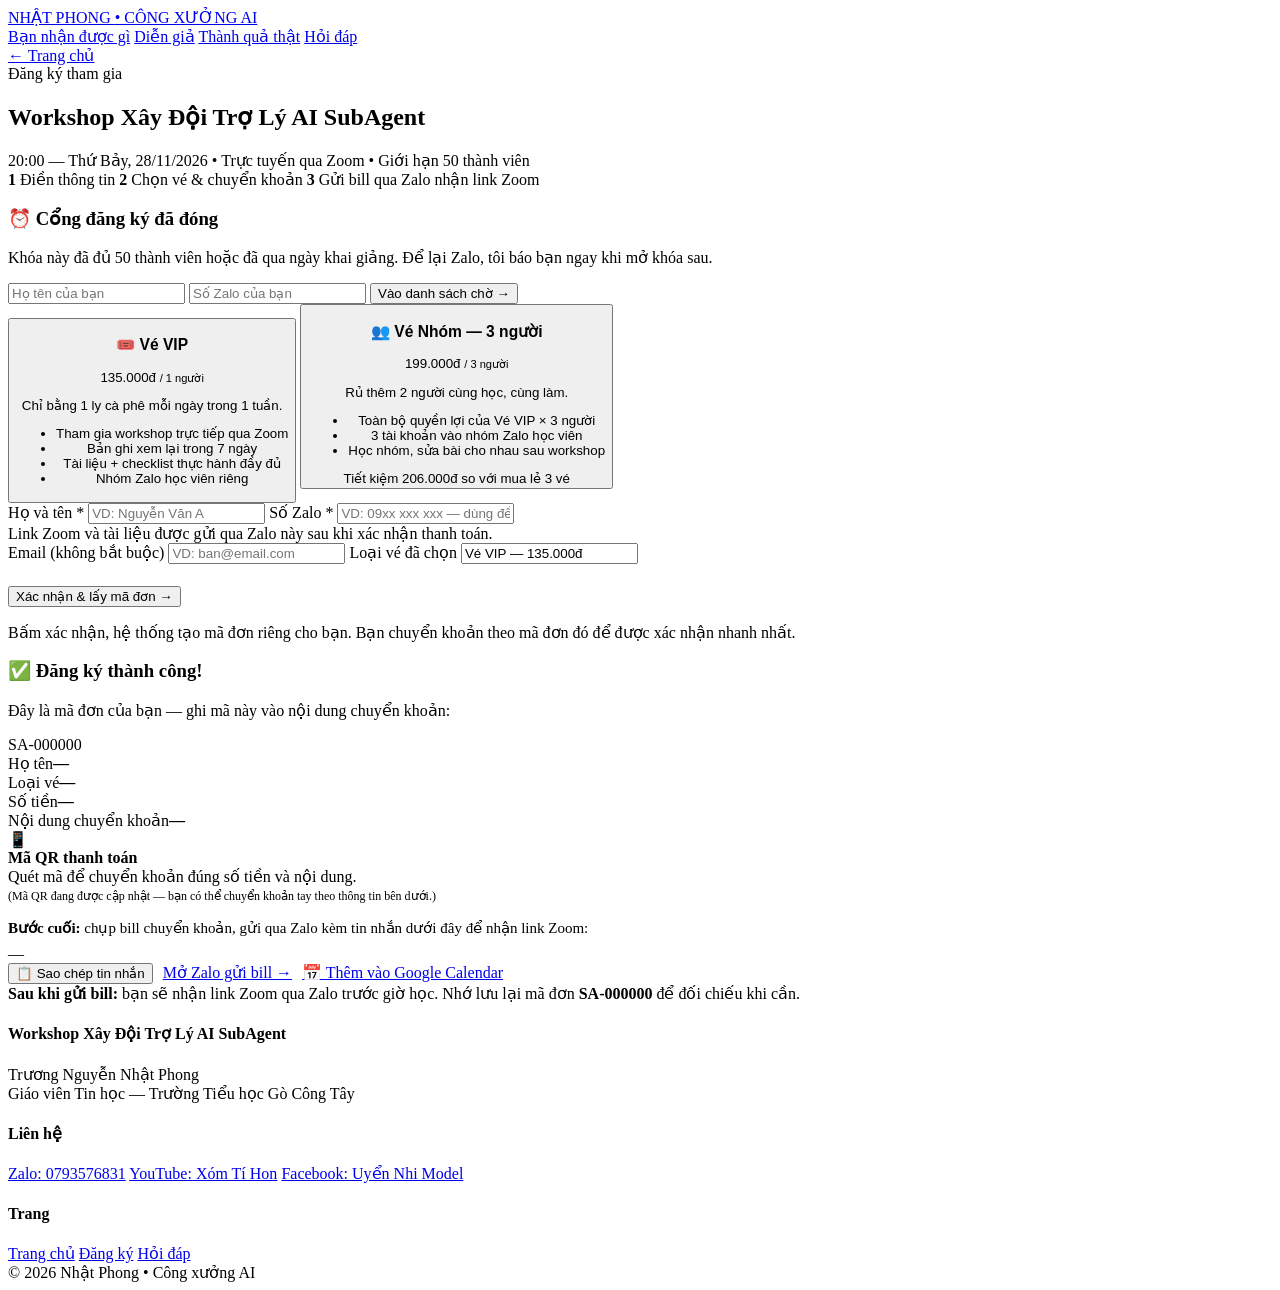
==== dang-ky.html @ d7dc1585 "Landing page workshop SubAgent" ====
<!DOCTYPE html>
<html lang="vi">
<head>
<meta charset="UTF-8">
<meta name="viewport" content="width=device-width, initial-scale=1.0">
<title>Đăng ký — Workshop Xây Đội Trợ Lý AI SubAgent</title>
<meta name="description" content="Đăng ký workshop Xây Đội Trợ Lý AI SubAgent của Nhật Phong. Vé VIP 135.000đ, vé nhóm 3 người 199.000đ.">
<link rel="preconnect" href="https://fonts.googleapis.com">
<link rel="preconnect" href="https://fonts.gstatic.com" crossorigin>
<link href="https://fonts.googleapis.com/css2?family=Be+Vietnam+Pro:wght@400;500;600;700;800;900&display=swap" rel="stylesheet">
<link rel="stylesheet" href="assets/style.css">
</head>
<body>

<header class="header">
  <div class="container header-inner">
    <a class="logo" href="index.html">NHẬT PHONG <span>• CÔNG XƯỞNG AI</span></a>
    <nav class="nav">
      <a href="index.html#nhan-duoc">Bạn nhận được gì</a>
      <a href="index.html#dien-gia">Diễn giả</a>
      <a href="index.html#thanh-qua">Thành quả thật</a>
      <a href="index.html#faq">Hỏi đáp</a>
    </nav>
    <a class="btn btn-primary header-cta" href="index.html">← Trang chủ</a>
  </div>
</header>

<section class="reg-hero">
  <div class="container">
    <span class="section-kicker">Đăng ký tham gia</span>
    <h2 class="section-title">Workshop Xây Đội Trợ Lý AI SubAgent</h2>
    <p class="section-sub" style="margin:0 auto">20:00 — Thứ Bảy, 28/11/2026 • Trực tuyến qua Zoom • Giới hạn 50 thành viên</p>
    <div class="steps">
      <span class="step"><b>1</b> Điền thông tin</span>
      <span class="step"><b>2</b> Chọn vé &amp; chuyển khoản</span>
      <span class="step"><b>3</b> Gửi bill qua Zalo nhận link Zoom</span>
    </div>
  </div>
</section>

<section style="padding-top:0">
  <div class="container reg-wrap">

    <!-- Chế độ chờ (tự bật khi hết hạn / đủ chỗ) -->
    <div class="expired-box" id="waitlist-box">
      <h3>⏰ Cổng đăng ký đã đóng</h3>
      <p>Khóa này đã đủ 50 thành viên hoặc đã qua ngày khai giảng. Để lại Zalo, tôi báo bạn ngay khi mở khóa sau.</p>
      <form id="waitlist-form">
        <div class="form-row" style="justify-content:center">
          <input class="input" type="text" id="wl-name" placeholder="Họ tên của bạn" required>
          <input class="input" type="text" id="wl-zalo" placeholder="Số Zalo của bạn" required>
          <button class="btn btn-primary" type="submit">Vào danh sách chờ →</button>
        </div>
      </form>
      <p class="form-note" id="wl-done" style="display:none;color:#166534;font-weight:700">✓ Đã ghi nhận! Tôi sẽ nhắn Zalo cho bạn khi mở khóa sau.</p>
    </div>

    <!-- Form đăng ký -->
    <div id="reg-main">
      <div class="tabs" role="tablist">
        <button class="tab active" id="tab-vip" type="button" role="tab" aria-selected="true">
          <h3>🎟️ Vé VIP</h3>
          <div class="price">135.000đ <small>/ 1 người</small></div>
          <p>Chỉ bằng 1 ly cà phê mỗi ngày trong 1 tuần.</p>
          <ul>
            <li>Tham gia workshop trực tiếp qua Zoom</li>
            <li>Bản ghi xem lại trong 7 ngày</li>
            <li>Tài liệu + checklist thực hành đầy đủ</li>
            <li>Nhóm Zalo học viên riêng</li>
          </ul>
        </button>
        <button class="tab" id="tab-group" type="button" role="tab" aria-selected="false">
          <h3>👥 Vé Nhóm — 3 người</h3>
          <div class="price">199.000đ <small>/ 3 người</small></div>
          <p>Rủ thêm 2 người cùng học, cùng làm.</p>
          <ul>
            <li>Toàn bộ quyền lợi của Vé VIP × 3 người</li>
            <li>3 tài khoản vào nhóm Zalo học viên</li>
            <li>Học nhóm, sửa bài cho nhau sau workshop</li>
          </ul>
          <span class="save-badge">Tiết kiệm 206.000đ so với mua lẻ 3 vé</span>
        </button>
      </div>

      <form class="reg-form" id="reg-form">
        <label for="f-name">Họ và tên *</label>
        <input class="input" type="text" id="f-name" placeholder="VD: Nguyễn Văn A" required>

        <label for="f-zalo">Số Zalo *</label>
        <input class="input" type="tel" id="f-zalo" placeholder="VD: 09xx xxx xxx — dùng để nhận link Zoom" required>
        <div class="field-hint">Link Zoom và tài liệu được gửi qua Zalo này sau khi xác nhận thanh toán.</div>

        <label for="f-email">Email (không bắt buộc)</label>
        <input class="input" type="email" id="f-email" placeholder="VD: ban@email.com">

        <label>Loại vé đã chọn</label>
        <input class="input" type="text" id="f-ticket" value="Vé VIP — 135.000đ" readonly>

        <div style="margin-top:22px">
          <button class="btn btn-primary btn-lg btn-block" type="submit">Xác nhận &amp; lấy mã đơn →</button>
        </div>
        <p class="form-note">Bấm xác nhận, hệ thống tạo mã đơn riêng cho bạn. Bạn chuyển khoản theo mã đơn đó để được xác nhận nhanh nhất.</p>
      </form>

      <!-- Mã đơn + thanh toán (hiện sau khi submit) -->
      <div class="order-box" id="order-box">
        <h3>✅ Đăng ký thành công!</h3>
        <p>Đây là mã đơn của bạn — ghi mã này vào nội dung chuyển khoản:</p>
        <div class="order-code" id="order-code">SA-000000</div>
        <div class="order-rows">
          <div><span>Họ tên</span><b id="order-name">—</b></div>
          <div><span>Loại vé</span><b id="order-ticket">—</b></div>
          <div><span>Số tiền</span><b id="order-amount" style="color:var(--accent)">—</b></div>
          <div><span>Nội dung chuyển khoản</span><b id="order-content">—</b></div>
        </div>

        <div class="qr-placeholder">
          <div class="qr-icon">📱</div>
          <b>Mã QR thanh toán</b><br>
          Quét mã để chuyển khoản đúng số tiền và nội dung.<br>
          <span style="font-size:12px">(Mã QR đang được cập nhật — bạn có thể chuyển khoản tay theo thông tin bên dưới.)</span>
        </div>

        <p style="font-size:15px;margin-bottom:8px"><b>Bước cuối:</b> chụp bill chuyển khoản, gửi qua Zalo kèm tin nhắn dưới đây để nhận link Zoom:</p>
        <div class="copy-box" id="zalo-message">—</div>
        <div style="display:flex;gap:10px;flex-wrap:wrap">
          <button class="btn-copy" type="button" id="btn-copy">📋 Sao chép tin nhắn</button>
          <a class="btn zalo-btn" href="https://zalo.me/0793576831" target="_blank" rel="noopener">Mở Zalo gửi bill →</a>
          <a class="btn btn-outline" id="btn-calendar" href="#" target="_blank" rel="noopener">📅 Thêm vào Google Calendar</a>
        </div>
        <div class="success-note">
          <b>Sau khi gửi bill:</b> bạn sẽ nhận link Zoom qua Zalo trước giờ học. Nhớ lưu lại mã đơn <b id="order-code-2">SA-000000</b> để đối chiếu khi cần.
        </div>
      </div>
    </div>

  </div>
</section>

<footer class="footer">
  <div class="container">
    <div class="footer-grid">
      <div>
        <h4>Workshop Xây Đội Trợ Lý AI SubAgent</h4>
        <p>Trương Nguyễn Nhật Phong<br>Giáo viên Tin học — Trường Tiểu học Gò Công Tây</p>
      </div>
      <div>
        <h4>Liên hệ</h4>
        <a href="https://zalo.me/0793576831" target="_blank" rel="noopener">Zalo: 0793576831</a>
        <a href="https://www.youtube.com/@XomTiHon" target="_blank" rel="noopener">YouTube: Xóm Tí Hon</a>
        <a href="https://www.facebook.com/profile.php?id=61596151915151" target="_blank" rel="noopener">Facebook: Uyển Nhi Model</a>
      </div>
      <div>
        <h4>Trang</h4>
        <a href="index.html">Trang chủ</a>
        <a href="dang-ky.html">Đăng ký</a>
        <a href="index.html#faq">Hỏi đáp</a>
      </div>
    </div>
    <div class="footer-bottom">© 2026 Nhật Phong • Công xưởng AI</div>
  </div>
</footer>

<script src="assets/app.js"></script>
<script src="assets/dang-ky.js"></script>
</body>
</html>
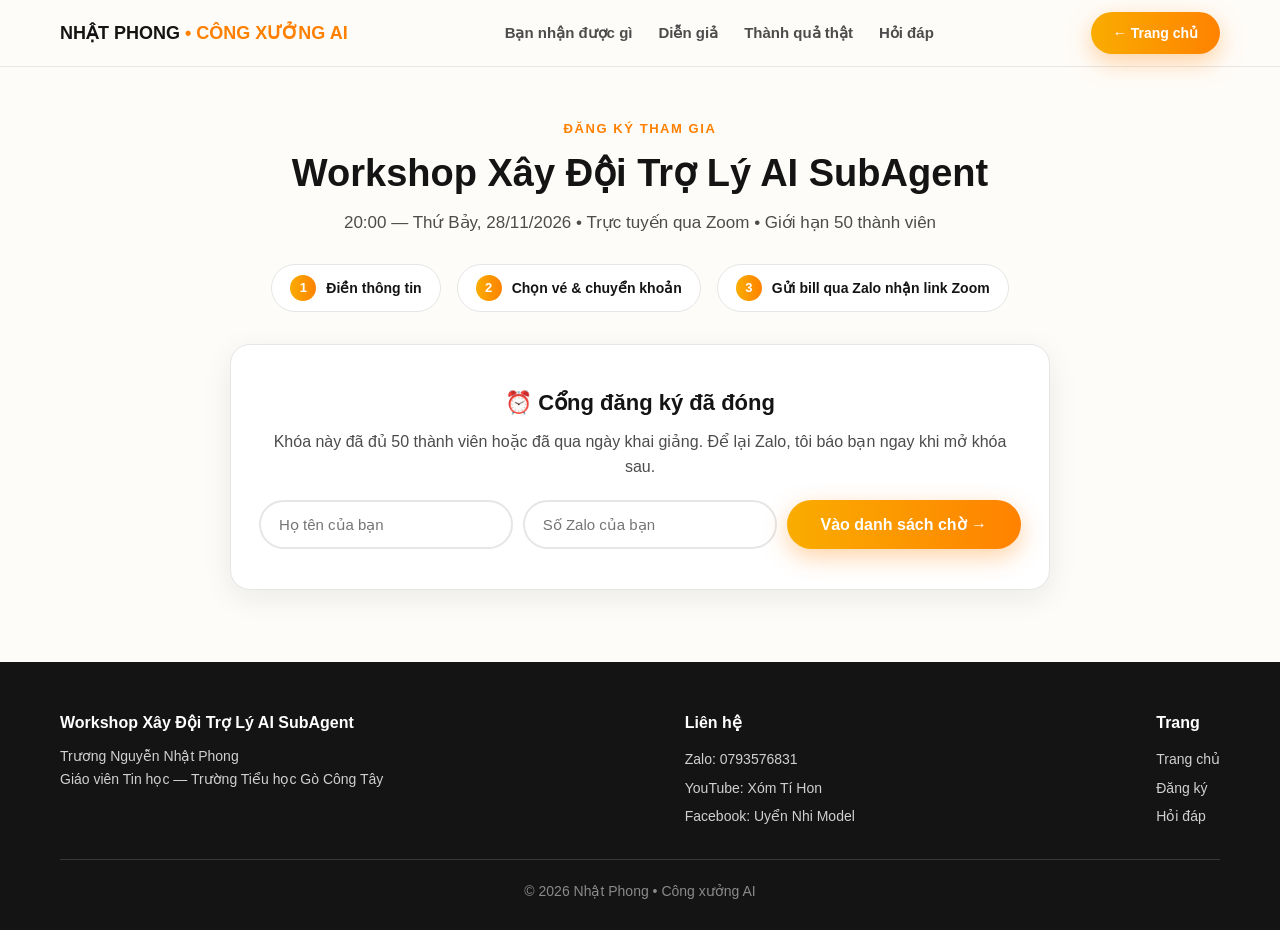
==== commit ca7eb9d7: "Gắn mã QR thanh toán thật + bỏ nhóm Zalo học viên" ====
--- a/dang-ky.html
+++ b/dang-ky.html
@@ -66,7 +66,6 @@
             <li>Tham gia workshop trực tiếp qua Zoom</li>
             <li>Bản ghi xem lại trong 7 ngày</li>
             <li>Tài liệu + checklist thực hành đầy đủ</li>
-            <li>Nhóm Zalo học viên riêng</li>
           </ul>
         </button>
         <button class="tab" id="tab-group" type="button" role="tab" aria-selected="false">
@@ -75,7 +74,6 @@
           <p>Rủ thêm 2 người cùng học, cùng làm.</p>
           <ul>
             <li>Toàn bộ quyền lợi của Vé VIP × 3 người</li>
-            <li>3 tài khoản vào nhóm Zalo học viên</li>
             <li>Học nhóm, sửa bài cho nhau sau workshop</li>
           </ul>
           <span class="save-badge">Tiết kiệm 206.000đ so với mua lẻ 3 vé</span>
@@ -114,11 +112,15 @@
           <div><span>Nội dung chuyển khoản</span><b id="order-content">—</b></div>
         </div>
 
-        <div class="qr-placeholder">
-          <div class="qr-icon">📱</div>
-          <b>Mã QR thanh toán</b><br>
-          Quét mã để chuyển khoản đúng số tiền và nội dung.<br>
-          <span style="font-size:12px">(Mã QR đang được cập nhật — bạn có thể chuyển khoản tay theo thông tin bên dưới.)</span>
+        <div class="qr-box">
+          <b>Mã QR thanh toán — <span id="qr-ticket">Vé VIP — 135.000đ</span></b>
+          <img id="qr-img" src="assets/img/qr-vip-135k.png" alt="Mã QR chuyển khoản Agribank">
+          <p class="qr-note">Quét mã để chuyển đúng số tiền (nội dung đã ghi sẵn theo loại vé). Sau đó gửi bill qua Zalo kèm mã đơn để đối chiếu.</p>
+          <div class="order-rows" style="text-align:left;margin-bottom:0">
+            <div><span>Ngân hàng</span><b>Agribank — CN H. Gò Công Tây, Tiền Giang</b></div>
+            <div><span>Số tài khoản</span><b>6905215016647</b></div>
+            <div><span>Chủ tài khoản</span><b>TRUONG NGUYEN NHAT PHONG</b></div>
+          </div>
         </div>
 
         <p style="font-size:15px;margin-bottom:8px"><b>Bước cuối:</b> chụp bill chuyển khoản, gửi qua Zalo kèm tin nhắn dưới đây để nhận link Zoom:</p>
--- a/assets/style.css
+++ b/assets/style.css
@@ -0,0 +1,299 @@
+/* ============================================================
+   WORKSHOP XÂY ĐỘI TRỢ LÝ AI SUBAGENT — NHẬT PHONG
+   Design System theo Blueprint (kolaiworkshop.lovable.app)
+   Primary #FAAF00 | Accent #FF8000 | Nền kem #FEFCF8
+   Font: Be Vietnam Pro
+   ============================================================ */
+:root {
+  --primary: #FAAF00;
+  --accent: #FF8000;
+  --cream: #FEFCF8;
+  --cream-2: #FFF9EB;
+  --text: #141414;
+  --muted: #4C4C4C;
+  --border: #E6E6E6;
+  --red: #ED2C2C;
+  --pink-bg: #FDE6E3;
+  --radius: .75rem;
+  --cta-gradient: linear-gradient(90deg, #FAAC00, #FC9700, #FF8200);
+  --shadow: 0 8px 30px rgba(20, 20, 20, .08);
+  --shadow-lg: 0 16px 50px rgba(20, 20, 20, .12);
+}
+* { box-sizing: border-box; margin: 0; padding: 0; }
+html { scroll-behavior: smooth; }
+body {
+  font-family: 'Be Vietnam Pro', -apple-system, 'Segoe UI', Roboto, sans-serif;
+  background: var(--cream);
+  color: var(--text);
+  line-height: 1.6;
+  -webkit-font-smoothing: antialiased;
+}
+img { max-width: 100%; display: block; }
+a { color: inherit; }
+.container { max-width: 1200px; margin: 0 auto; padding: 0 20px; }
+section { padding: 72px 0; }
+.section-kicker {
+  display: inline-block; font-size: 13px; font-weight: 800; letter-spacing: .12em;
+  text-transform: uppercase; color: var(--accent); margin-bottom: 10px;
+}
+.section-title { font-size: clamp(26px, 4vw, 38px); font-weight: 900; line-height: 1.25; margin-bottom: 12px; }
+.section-sub { color: var(--muted); font-size: 17px; max-width: 720px; }
+.center { text-align: center; }
+.center .section-sub { margin: 0 auto; }
+
+/* ---------- Buttons ---------- */
+.btn {
+  display: inline-flex; align-items: center; justify-content: center; gap: 8px;
+  padding: 15px 34px; border-radius: 999px; border: none; cursor: pointer;
+  font-family: inherit; font-size: 16px; font-weight: 800; text-decoration: none;
+  transition: transform .15s ease, box-shadow .15s ease;
+}
+.btn:hover { transform: translateY(-2px); }
+.btn-primary { background: var(--cta-gradient); color: #fff; box-shadow: 0 8px 24px rgba(255, 128, 0, .35); }
+.btn-primary:hover { box-shadow: 0 12px 30px rgba(255, 128, 0, .45); }
+.btn-outline { background: #fff; color: var(--text); border: 2px solid var(--border); }
+.btn-lg { padding: 18px 44px; font-size: 18px; }
+.btn-block { width: 100%; }
+
+/* ---------- Header ---------- */
+.header {
+  position: sticky; top: 0; z-index: 50;
+  background: rgba(254, 252, 248, .92); backdrop-filter: blur(10px);
+  border-bottom: 1px solid var(--border);
+}
+.header-inner { display: flex; align-items: center; justify-content: space-between; gap: 16px; height: 66px; }
+.logo { font-weight: 900; font-size: 18px; text-decoration: none; white-space: nowrap; }
+.logo span { color: var(--accent); }
+.nav { display: flex; gap: 26px; }
+.nav a { text-decoration: none; font-weight: 600; font-size: 15px; color: var(--muted); }
+.nav a:hover { color: var(--text); }
+.header-cta { padding: 10px 22px; font-size: 14px; }
+
+/* ---------- Hero ---------- */
+.hero { padding: 56px 0 72px; background: linear-gradient(180deg, var(--cream-2), var(--cream)); overflow: hidden; }
+.hero-grid { display: grid; grid-template-columns: 1.15fr .85fr; gap: 48px; align-items: center; }
+.hero-badge {
+  display: inline-flex; align-items: center; gap: 8px;
+  background: #fff; border: 1px solid var(--border); border-radius: 999px;
+  padding: 7px 16px; font-size: 13px; font-weight: 800; letter-spacing: .06em; color: var(--accent);
+}
+.hero h1 { font-size: clamp(34px, 5vw, 54px); font-weight: 900; line-height: 1.15; margin: 18px 0 16px; }
+.hero h1 .hl { background: var(--cta-gradient); -webkit-background-clip: text; background-clip: text; color: transparent; }
+.hero-sub { font-size: 18px; color: var(--muted); max-width: 560px; margin-bottom: 22px; }
+.hero-meta { display: flex; flex-wrap: wrap; gap: 10px; margin-bottom: 22px; }
+.chip {
+  display: inline-flex; align-items: center; gap: 7px; background: #fff;
+  border: 1px solid var(--border); border-radius: 999px; padding: 8px 15px;
+  font-size: 14px; font-weight: 700;
+}
+.chip.scarcity { background: var(--pink-bg); border-color: #f6c9c4; color: #b91c1c; }
+.countdown { display: flex; gap: 10px; margin-bottom: 26px; }
+.cd-box {
+  background: var(--text); color: #fff; border-radius: var(--radius);
+  min-width: 72px; padding: 10px 6px; text-align: center;
+}
+.cd-box b { display: block; font-size: 26px; line-height: 1.1; }
+.cd-box span { font-size: 11px; text-transform: uppercase; letter-spacing: .08em; opacity: .75; }
+.hero-actions { display: flex; flex-wrap: wrap; gap: 12px; }
+.hero-note { margin-top: 14px; font-size: 13px; color: var(--muted); }
+.hero-visual { position: relative; }
+.hero-photo-wrap {
+  border-radius: 24px; overflow: hidden; box-shadow: var(--shadow-lg);
+  border: 6px solid #fff; transform: rotate(1.5deg);
+}
+.hero-photo-wrap img { width: 100%; aspect-ratio: 2 / 3; object-fit: cover; object-position: top; }
+.float-card {
+  position: absolute; background: #fff; border-radius: var(--radius); box-shadow: var(--shadow);
+  padding: 12px 16px; font-size: 14px; font-weight: 700; animation: float 3.5s ease-in-out infinite;
+}
+.float-card small { display: block; font-weight: 500; color: var(--muted); font-size: 12px; }
+.float-card.fc-1 { top: 24px; left: -24px; }
+.float-card.fc-2 { bottom: 28px; right: -16px; animation-delay: 1.2s; }
+@keyframes float { 0%, 100% { transform: translateY(0); } 50% { transform: translateY(-9px); } }
+@keyframes marquee { from { transform: translateX(0); } to { transform: translateX(-50%); } }
+@keyframes fade-in { from { opacity: 0; transform: translateY(12px); } to { opacity: 1; transform: translateY(0); } }
+.fade-in { animation: fade-in .6s ease both; }
+
+/* ---------- Marquee ---------- */
+.marquee { background: var(--text); color: #fff; padding: 14px 0; overflow: hidden; white-space: nowrap; }
+.marquee-track { display: inline-flex; gap: 0; animation: marquee 28s linear infinite; }
+.marquee-track span { font-weight: 800; font-size: 15px; letter-spacing: .08em; padding: 0 22px; }
+.marquee-track span i { color: var(--primary); font-style: normal; padding-left: 44px; }
+
+/* ---------- Benefits ---------- */
+.benefits-grid { display: grid; grid-template-columns: repeat(3, 1fr); gap: 20px; margin-top: 40px; }
+.benefit-card {
+  background: #fff; border: 1px solid var(--border); border-radius: 16px;
+  padding: 28px 24px; transition: transform .15s ease, box-shadow .15s ease;
+}
+.benefit-card:hover { transform: translateY(-4px); box-shadow: var(--shadow); }
+.benefit-num {
+  font-size: 15px; font-weight: 900; color: var(--accent);
+  background: var(--cream-2); border-radius: 999px; padding: 5px 13px; display: inline-block; margin-bottom: 14px;
+}
+.benefit-card h3 { font-size: 19px; margin-bottom: 8px; }
+.benefit-card p { color: var(--muted); font-size: 15px; }
+
+/* ---------- Speaker ---------- */
+.speaker { background: var(--cream-2); }
+.speaker-grid { display: grid; grid-template-columns: .8fr 1.2fr; gap: 48px; align-items: center; }
+.speaker-photo { border-radius: 20px; overflow: hidden; box-shadow: var(--shadow-lg); border: 6px solid #fff; }
+.speaker-photo img { width: 100%; aspect-ratio: 4 / 5; object-fit: cover; object-position: top; }
+.speaker-chips { display: flex; flex-wrap: wrap; gap: 8px; margin: 16px 0; }
+.speaker-chips .chip { background: #fff; }
+.speaker-bio { color: var(--muted); font-size: 16px; margin-bottom: 20px; }
+.speaker-bio strong { color: var(--text); }
+.speaker-stats { display: flex; gap: 12px; flex-wrap: wrap; }
+.stat-box { background: #fff; border: 1px solid var(--border); border-radius: var(--radius); padding: 14px 20px; text-align: center; flex: 1; min-width: 130px; }
+.stat-box b { display: block; font-size: 26px; color: var(--accent); line-height: 1.1; }
+.stat-box span { font-size: 13px; color: var(--muted); }
+
+/* ---------- Projects ---------- */
+.projects-grid { display: grid; grid-template-columns: repeat(2, 1fr); gap: 20px; margin-top: 40px; }
+.project-card {
+  background: #fff; border: 1px solid var(--border); border-radius: 16px; padding: 26px;
+  display: flex; flex-direction: column; gap: 8px; transition: transform .15s ease, box-shadow .15s ease;
+}
+.project-card:hover { transform: translateY(-4px); box-shadow: var(--shadow); }
+.project-icon { font-size: 30px; }
+.project-card h3 { font-size: 19px; }
+.project-card p { color: var(--muted); font-size: 15px; flex: 1; }
+.project-meta { font-size: 13px; font-weight: 700; color: var(--accent); }
+.project-link { font-weight: 800; color: var(--accent); text-decoration: none; font-size: 15px; }
+.project-link:hover { text-decoration: underline; }
+
+/* ---------- Audience ---------- */
+.audience { background: var(--cream-2); }
+.audience-grid { display: grid; grid-template-columns: repeat(4, 1fr); gap: 16px; margin-top: 40px; }
+.audience-card { background: #fff; border: 1px solid var(--border); border-radius: 16px; padding: 24px 20px; text-align: center; }
+.audience-card .a-icon { font-size: 34px; margin-bottom: 10px; }
+.audience-card h3 { font-size: 17px; margin-bottom: 6px; }
+.audience-card p { color: var(--muted); font-size: 14px; }
+
+/* ---------- FAQ ---------- */
+.faq-list { max-width: 820px; margin: 36px auto 0; }
+.faq-item { background: #fff; border: 1px solid var(--border); border-radius: var(--radius); margin-bottom: 12px; overflow: hidden; }
+.faq-q {
+  width: 100%; background: none; border: none; cursor: pointer; text-align: left;
+  font-family: inherit; font-size: 16px; font-weight: 700; padding: 18px 22px;
+  display: flex; justify-content: space-between; align-items: center; gap: 12px;
+}
+.faq-q::after { content: '+'; font-size: 24px; font-weight: 400; color: var(--accent); flex-shrink: 0; transition: transform .2s; }
+.faq-item.open .faq-q::after { transform: rotate(45deg); }
+.faq-a { display: none; padding: 0 22px 18px; color: var(--muted); font-size: 15px; }
+.faq-item.open .faq-a { display: block; }
+
+/* ---------- Lead magnet ---------- */
+.leadmag { background: var(--text); color: #fff; }
+.leadmag .section-sub { color: rgba(255,255,255,.75); }
+.leadmag-box {
+  max-width: 760px; margin: 36px auto 0; background: rgba(255,255,255,.06);
+  border: 1px solid rgba(255,255,255,.15); border-radius: 20px; padding: 32px;
+}
+.leadmag-box h3 { font-size: 20px; margin-bottom: 6px; }
+.leadmag-box p { color: rgba(255,255,255,.75); font-size: 15px; margin-bottom: 20px; }
+.form-row { display: flex; gap: 10px; flex-wrap: wrap; }
+.input {
+  flex: 1; min-width: 200px; padding: 14px 18px; border-radius: 999px;
+  border: 2px solid var(--border); font-family: inherit; font-size: 15px; background: #fff; color: var(--text);
+}
+.input:focus { outline: none; border-color: var(--primary); }
+.leadmag .input { border-color: rgba(255,255,255,.25); background: rgba(255,255,255,.1); color: #fff; }
+.leadmag .input::placeholder { color: rgba(255,255,255,.55); }
+.leadmag .input:focus { border-color: var(--primary); }
+.checklist { text-align: left; margin-top: 24px; display: none; }
+.checklist.show { display: block; animation: fade-in .5s ease both; }
+.checklist li { list-style: none; padding: 9px 0 9px 34px; position: relative; border-bottom: 1px solid rgba(255,255,255,.1); font-size: 15px; }
+.checklist li::before { content: '✓'; position: absolute; left: 6px; color: var(--primary); font-weight: 900; }
+.form-note { font-size: 12px; color: var(--muted); margin-top: 10px; }
+.leadmag .form-note { color: rgba(255,255,255,.5); }
+
+/* ---------- Final CTA ---------- */
+.final-cta { text-align: center; background: linear-gradient(180deg, var(--cream), var(--cream-2)); }
+.final-cta .countdown { justify-content: center; }
+
+/* ---------- Footer ---------- */
+.footer { background: var(--text); color: rgba(255,255,255,.8); padding: 48px 0 28px; font-size: 14px; }
+.footer-grid { display: flex; justify-content: space-between; gap: 32px; flex-wrap: wrap; margin-bottom: 28px; }
+.footer h4 { color: #fff; font-size: 16px; margin-bottom: 10px; }
+.footer a { color: rgba(255,255,255,.8); text-decoration: none; display: block; padding: 3px 0; }
+.footer a:hover { color: var(--primary); }
+.footer-bottom { border-top: 1px solid rgba(255,255,255,.15); padding-top: 20px; text-align: center; color: rgba(255,255,255,.5); }
+
+/* ---------- Sticky mobile CTA ---------- */
+.sticky-cta {
+  display: none; position: fixed; bottom: 0; left: 0; right: 0; z-index: 60;
+  background: rgba(255,255,255,.96); border-top: 1px solid var(--border);
+  padding: 10px 14px calc(10px + env(safe-area-inset-bottom)); box-shadow: 0 -4px 20px rgba(0,0,0,.08);
+}
+.sticky-cta .btn { flex: 1; padding: 13px; font-size: 15px; }
+
+/* ---------- Registration page ---------- */
+.reg-hero { padding: 48px 0 24px; text-align: center; }
+.steps { display: flex; gap: 16px; justify-content: center; flex-wrap: wrap; margin: 28px 0 8px; }
+.step { display: flex; align-items: center; gap: 10px; background: #fff; border: 1px solid var(--border); border-radius: 999px; padding: 10px 18px; font-size: 14px; font-weight: 700; }
+.step b { background: var(--cta-gradient); color: #fff; width: 26px; height: 26px; border-radius: 50%; display: inline-flex; align-items: center; justify-content: center; font-size: 13px; flex-shrink: 0; }
+.reg-wrap { max-width: 860px; margin: 0 auto; }
+.tabs { display: flex; gap: 12px; margin: 28px 0 20px; }
+.tab {
+  flex: 1; background: #fff; border: 2px solid var(--border); border-radius: 16px;
+  padding: 20px; cursor: pointer; text-align: left; font-family: inherit; transition: border-color .15s, box-shadow .15s;
+}
+.tab.active { border-color: var(--accent); box-shadow: 0 0 0 3px rgba(255,128,0,.15); }
+.tab h3 { font-size: 18px; margin-bottom: 2px; }
+.tab .price { font-size: 26px; font-weight: 900; color: var(--accent); }
+.tab .price small { font-size: 14px; color: var(--muted); font-weight: 600; }
+.tab p { font-size: 13px; color: var(--muted); margin-top: 6px; }
+.tab ul { margin: 10px 0 0 18px; font-size: 14px; color: var(--muted); }
+.tab ul li { margin-bottom: 4px; }
+.save-badge { display: inline-block; background: #dcfce7; color: #166534; font-size: 12px; font-weight: 800; border-radius: 999px; padding: 3px 10px; margin-top: 8px; }
+.reg-form { background: #fff; border: 1px solid var(--border); border-radius: 20px; padding: 32px; box-shadow: var(--shadow); }
+.reg-form label { display: block; font-size: 14px; font-weight: 700; margin: 16px 0 6px; }
+.reg-form label:first-child { margin-top: 0; }
+.reg-form .input { width: 100%; border-radius: var(--radius); }
+.field-hint { font-size: 12px; color: var(--muted); margin-top: 4px; }
+.order-box { display: none; margin-top: 28px; border: 2px dashed var(--primary); border-radius: 16px; padding: 28px; background: var(--cream-2); scroll-margin-top: 84px; }
+.order-box.show { display: block; animation: fade-in .5s ease both; }
+.order-box h3 { font-size: 20px; margin-bottom: 4px; }
+.order-code { font-size: 30px; font-weight: 900; letter-spacing: .08em; color: var(--accent); margin: 8px 0; }
+.order-rows { font-size: 15px; margin: 12px 0; }
+.order-rows div { display: flex; justify-content: space-between; padding: 6px 0; border-bottom: 1px solid var(--border); }
+.order-rows div:last-child { border-bottom: none; }
+.qr-placeholder {
+  border: 2px dashed var(--border); border-radius: 16px; background: #fff;
+  padding: 36px 20px; text-align: center; color: var(--muted); font-size: 14px; margin: 16px 0;
+}
+.qr-placeholder .qr-icon { font-size: 44px; margin-bottom: 8px; }
+.copy-box { background: #fff; border: 1px solid var(--border); border-radius: var(--radius); padding: 14px 16px; font-size: 14px; white-space: pre-line; margin: 12px 0; }
+.btn-copy { background: #fff; border: 2px solid var(--border); border-radius: 999px; padding: 8px 18px; font-family: inherit; font-weight: 700; cursor: pointer; font-size: 14px; }
+.btn-copy:hover { border-color: var(--primary); }
+.zalo-btn { background: #0068ff; color: #fff; }
+.zalo-btn:hover { box-shadow: 0 8px 24px rgba(0,104,255,.35); }
+.success-note { background: #dcfce7; border-radius: var(--radius); padding: 16px; font-size: 14px; margin-top: 16px; }
+.expired-box { display: none; text-align: center; background: #fff; border: 1px solid var(--border); border-radius: 20px; padding: 40px 28px; box-shadow: var(--shadow); }
+.expired-box.show { display: block; }
+.expired-box h3 { font-size: 22px; margin-bottom: 8px; }
+.expired-box p { color: var(--muted); margin-bottom: 20px; }
+
+/* ---------- Responsive ---------- */
+@media (max-width: 900px) {
+  .hero-grid, .speaker-grid { grid-template-columns: 1fr; gap: 32px; }
+  .hero-visual { max-width: 420px; margin: 0 auto; }
+  .benefits-grid { grid-template-columns: repeat(2, 1fr); }
+  .audience-grid { grid-template-columns: repeat(2, 1fr); }
+  .nav { display: none; }
+}
+@media (max-width: 640px) {
+  section { padding: 52px 0; }
+  .header-cta { display: none; }
+  .benefits-grid, .projects-grid { grid-template-columns: 1fr; }
+  .audience-grid { grid-template-columns: 1fr 1fr; }
+  .sticky-cta { display: flex; }
+  body { padding-bottom: 66px; }
+  .cd-box { min-width: 62px; }
+  .cd-box b { font-size: 22px; }
+  .tabs { flex-direction: column; }
+  .reg-form { padding: 22px 18px; }
+  .float-card.fc-1 { left: 8px; }
+  .float-card.fc-2 { right: 8px; }
+}
